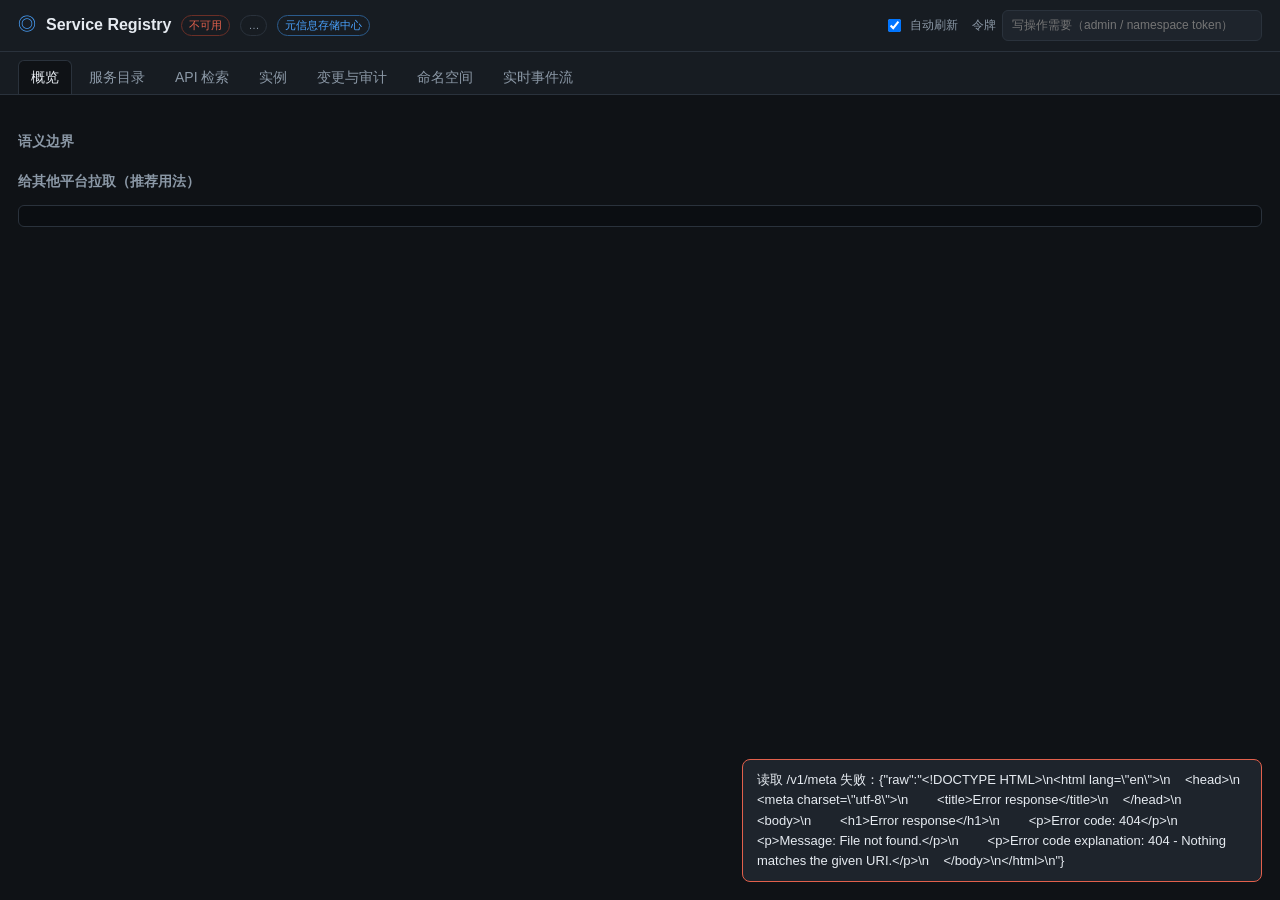
==== web/index.html @ 0675de2f "feat(contract): 服务契约新增 gitRepoUrl（代码仓库地址） 服务契约本来就存 owner / docsUrl / specUrl 这些"人和工具都需要、但注册中心不去访问"的元" ====
<!DOCTYPE html>
<html lang="zh-CN">
<head>
  <meta charset="UTF-8" />
  <meta name="viewport" content="width=device-width, initial-scale=1.0" />
  <title>Service Registry · 控制面板</title>
  <link rel="stylesheet" href="styles.css" />
</head>
<body>
  <header class="topbar">
    <div class="brand">
      <span class="logo">◎</span>
      <h1>Service Registry</h1>
      <span id="health-badge" class="badge badge--muted">…</span>
      <span id="write-auth-badge" class="badge badge--muted">…</span>
      <span class="badge badge--info" title="本中心只存储元信息：不探活、不心跳、不保证实例可达">元信息存储中心</span>
    </div>
    <div class="topbar__meta">
      <span id="meta-version" class="muted"></span>
      <span id="meta-revision" class="muted"></span>
      <span id="meta-uptime" class="muted"></span>
      <label class="autorefresh">
        <input type="checkbox" id="autorefresh" checked /> 自动刷新
      </label>
      <label class="token">
        令牌
        <input type="password" id="token" placeholder="写操作需要（admin / namespace token）" autocomplete="off" />
      </label>
    </div>
  </header>

  <nav class="tabs" id="tabs">
    <button class="tab tab--active" data-tab="overview">概览</button>
    <button class="tab" data-tab="services">服务目录</button>
    <button class="tab" data-tab="apis">API 检索</button>
    <button class="tab" data-tab="instances">实例</button>
    <button class="tab" data-tab="changes">变更与审计</button>
    <button class="tab" data-tab="namespaces">命名空间</button>
    <button class="tab" data-tab="stream">实时事件流</button>
  </nav>

  <main class="content">
    <!-- 概览 -->
    <section id="tab-overview" class="tabpanel tabpanel--active">
      <div class="cards" id="overview-cards"></div>
      <h2>语义边界</h2>
      <p class="note" id="overview-semantics"></p>
      <h2>给其他平台拉取（推荐用法）</h2>
      <pre class="code" id="overview-pull"></pre>
    </section>

    <!-- 服务目录 -->
    <section id="tab-services" class="tabpanel">
      <div class="actions">
        <button class="btn btn--primary" id="svc-new">＋ 登记服务契约</button>
        <input type="search" id="svc-filter" placeholder="过滤：名字 / 描述 / owner / version / 仓库" />
        <select id="svc-tag-filter"><option value="">全部标签</option></select>
        <button class="btn" id="svc-refresh">刷新</button>
      </div>

      <div class="form-card" id="svc-form-card" hidden>
        <h2 id="svc-form-title">登记服务契约</h2>
        <div class="form-row">
          <label>命名空间 <select id="svc-form-ns"></select></label>
          <label>服务名 <input type="text" id="svc-form-name" placeholder="event-center" /></label>
          <label>版本 <input type="text" id="svc-form-version" placeholder="1.4.2" /></label>
          <label>owner <input type="text" id="svc-form-owner" placeholder="kaulie" /></label>
          <label>healthPath <input type="text" id="svc-form-health" placeholder="/health" /></label>
        </div>
        <div class="form-row">
          <label class="grow">描述 <input type="text" id="svc-form-desc" placeholder="一句话说明这个服务是干什么的" /></label>
          <label class="grow">标签（逗号分隔） <input type="text" id="svc-form-tags" placeholder="events,pubsub" /></label>
          <label class="grow">文档链接 <input type="text" id="svc-form-docs" placeholder="https://…" /></label>
          <label class="grow">代码仓库 gitRepoUrl <input type="text" id="svc-form-repo" placeholder="https://github.com/org/repo.git 或 git@host:org/repo.git" /></label>
        </div>
        <div class="form-row">
          <label>API 来源
            <select id="svc-form-mode">
              <option value="spec">粘贴 OpenAPI（推荐，自动解析端点）</option>
              <option value="manual">手工声明端点</option>
            </select>
          </label>
          <label class="grow">外部 spec 链接（可选，只存不抓取） <input type="text" id="svc-form-specurl" placeholder="https://…/openapi.yaml" /></label>
        </div>

        <div id="svc-form-spec-wrap">
          <label class="stack">OpenAPI 3.x / Swagger 2.0 原文（YAML 或 JSON）
            <textarea id="svc-form-spec" rows="10" spellcheck="false"
              placeholder="openapi: 3.0.3&#10;info:&#10;  title: event-center&#10;  version: 0.1.0&#10;paths:&#10;  /health:&#10;    get:&#10;      summary: 健康检查"></textarea>
          </label>
          <div class="actions" style="margin:6px 0">
            <button class="btn btn--small" id="svc-form-spec-template" type="button">预填最小模板</button>
            <span class="note">服务端会解析出端点索引并存 sha256；原文随时可从「下载 OpenAPI」取回。</span>
          </div>
        </div>

        <div id="svc-form-manual-wrap" hidden>
          <table id="svc-form-eps">
            <thead><tr><th style="width:110px">方法</th><th>路径</th><th>说明</th><th style="width:60px"></th></tr></thead>
            <tbody></tbody>
          </table>
          <button class="btn btn--small" id="svc-form-ep-add" type="button">＋ 加一行</button>
        </div>

        <div class="actions" style="margin-top:12px">
          <button class="btn btn--primary" id="svc-form-submit" type="button">提交</button>
          <button class="btn" id="svc-form-cancel" type="button">取消</button>
          <span class="hint" id="svc-form-hint"></span>
        </div>
      </div>

      <div id="svc-list" class="list"></div>
    </section>

    <!-- API 检索 -->
    <section id="tab-apis" class="tabpanel">
      <div class="actions">
        <select id="api-method">
          <option value="">任意方法</option>
          <option>GET</option><option>POST</option><option>PUT</option>
          <option>PATCH</option><option>DELETE</option><option>HEAD</option><option>OPTIONS</option>
        </select>
        <input type="text" id="api-path" placeholder="路径：/v1/streams/abc/events 或 /v1/streams/** 或 /v1/streams/{stream}/events" />
        <select id="api-match">
          <option value="">自动（精确→模板→通配）</option>
          <option value="exact">仅精确</option>
          <option value="template">仅模板</option>
          <option value="glob">仅通配</option>
        </select>
        <button class="btn btn--primary" id="api-search">检索</button>
      </div>
      <div id="api-results" class="list"></div>
    </section>

    <!-- 实例 -->
    <section id="tab-instances" class="tabpanel">
      <div class="actions">
        <select id="inst-service"><option value="">选择一个服务…</option></select>
        <button class="btn btn--primary" id="inst-new">＋ 新增实例</button>
        <button class="btn" id="inst-batch">声明式批量同步</button>
        <button class="btn" id="inst-refresh">刷新</button>
      </div>

      <div class="form-card" id="inst-form-card" hidden>
        <h2 id="inst-form-title">新增实例</h2>
        <div class="form-row">
          <label>scheme
            <select id="inst-form-scheme">
              <option>http</option><option>https</option><option>tcp</option><option>tls</option>
            </select>
          </label>
          <label>host <input type="text" id="inst-form-host" placeholder="10.0.0.7 或 api.example.com" /></label>
          <label>port <input type="number" id="inst-form-port" placeholder="9099" min="1" max="65535" /></label>
          <label class="grow">metadata（k=v，逗号分隔） <input type="text" id="inst-form-meta" placeholder="zone=edge,tier=web" /></label>
        </div>
        <p class="note">只登记元信息：本中心不会去访问这个地址，可达性由调用方自行校验。</p>
        <div class="actions" style="margin-top:8px">
          <button class="btn btn--primary" id="inst-form-submit" type="button">提交</button>
          <button class="btn" id="inst-form-cancel" type="button">取消</button>
          <span class="hint" id="inst-form-hint"></span>
        </div>
      </div>

      <div class="form-card" id="inst-batch-card" hidden>
        <h2>声明式批量同步（整组对齐）</h2>
        <p class="note">贴一个实例数组，服务端做 diff：补齐缺失的、更新变化的、<b>摘除多余的</b>（幂等，适合 CI/部署流水线一次性调用）。</p>
        <label class="stack">实例数组（JSON）
          <textarea id="inst-batch-json" rows="8" spellcheck="false"
            placeholder='[&#10;  {"scheme":"http","host":"10.0.0.7","port":9099,"metadata":{"zone":"edge"}}&#10;]'></textarea>
        </label>
        <div class="actions" style="margin-top:8px">
          <button class="btn btn--primary" id="inst-batch-submit" type="button">同步</button>
          <button class="btn" id="inst-batch-cancel" type="button">取消</button>
          <span class="hint" id="inst-batch-hint"></span>
        </div>
      </div>

      <div id="inst-list" class="list"></div>
    </section>

    <!-- 变更与审计 -->
    <section id="tab-changes" class="tabpanel">
      <div class="actions">
        <input type="search" id="chg-filter" placeholder="过滤：ref / actor / 说明" />
        <input type="number" id="chg-since" placeholder="since revision（可选）" />
        <button class="btn" id="chg-refresh">刷新</button>
      </div>
      <div id="chg-list" class="list"></div>
    </section>

    <!-- 命名空间 -->
    <section id="tab-namespaces" class="tabpanel">
      <div id="ns-list" class="list"></div>
      <div class="form-card">
        <h2>新建命名空间</h2>
        <div class="form-row">
          <label>名称（小写字母/数字/._-）<input type="text" id="ns-name" placeholder="default" /></label>
          <label>描述<input type="text" id="ns-desc" placeholder="可选" /></label>
          <button class="btn btn--primary" id="ns-create">创建</button>
        </div>
        <p class="note">创建后会**一次性**返回注册令牌（只存哈希，之后无法查看；可随时轮换）。</p>
        <pre class="code" id="ns-token-out" hidden></pre>
      </div>
    </section>

    <!-- 实时事件流 -->
    <section id="tab-stream" class="tabpanel">
      <div class="actions">
        <button class="btn" id="stream-toggle">连接 /v1/events</button>
        <span class="muted" id="stream-status">未连接</span>
      </div>
      <pre class="code code--log" id="stream-log"></pre>
    </section>
  </main>

  <div id="toast" class="toast" hidden></div>
  <script src="app.js"></script>
</body>
</html>
---- web/styles.css ----
:root {
  --bg: #0f1216;
  --panel: #171c22;
  --panel-2: #1e242c;
  --line: #2a323c;
  --text: #e6ebf1;
  --muted: #8b98a6;
  --accent: #4aa3ff;
  --ok: #35c07f;
  --warn: #e2b33c;
  --bad: #e2604c;
  --mono: ui-monospace, SFMono-Regular, Menlo, Consolas, monospace;
}

* { box-sizing: border-box; }

body {
  margin: 0;
  background: var(--bg);
  color: var(--text);
  font: 14px/1.55 -apple-system, BlinkMacSystemFont, "Segoe UI", "PingFang SC", "Microsoft YaHei", sans-serif;
}

h1 { font-size: 16px; margin: 0; }
h2 { font-size: 14px; margin: 18px 0 8px; color: var(--muted); font-weight: 600; }

.topbar {
  display: flex; align-items: center; justify-content: space-between; gap: 12px;
  padding: 10px 18px; background: var(--panel); border-bottom: 1px solid var(--line);
  position: sticky; top: 0; z-index: 10;
}
.brand { display: flex; align-items: center; gap: 10px; }
.logo { color: var(--accent); font-size: 18px; }
.topbar__meta { display: flex; align-items: center; gap: 14px; flex-wrap: wrap; }
.muted { color: var(--muted); font-size: 12px; }
.autorefresh, .token { display: flex; align-items: center; gap: 6px; font-size: 12px; color: var(--muted); }
.token input { width: 260px; }

input, select, button, textarea {
  font: inherit; color: var(--text); background: var(--panel-2);
  border: 1px solid var(--line); border-radius: 6px; padding: 5px 9px;
}
input[type=search], input[type=text], input[type=number], input[type=password] { min-width: 160px; }
input:focus, select:focus { outline: 1px solid var(--accent); }

.btn { cursor: pointer; background: var(--panel-2); }
.btn:hover { border-color: var(--accent); }
.btn--primary { background: #1b3a5c; border-color: #2b5b8c; }
.btn--danger { background: #3a1f1c; border-color: #6b2f27; }
.btn--small { padding: 2px 7px; font-size: 12px; }

.tabs { display: flex; gap: 4px; padding: 8px 18px 0; background: var(--panel); border-bottom: 1px solid var(--line); flex-wrap: wrap; }
.tab {
  background: transparent; border: 1px solid transparent; border-bottom: none;
  border-radius: 6px 6px 0 0; padding: 6px 12px; cursor: pointer; color: var(--muted);
}
.tab--active { background: var(--bg); border-color: var(--line); color: var(--text); }

.content { padding: 18px; max-width: 1500px; }
.tabpanel { display: none; }
.tabpanel--active { display: block; }

.actions { display: flex; gap: 8px; align-items: center; flex-wrap: wrap; margin-bottom: 12px; }

.cards { display: grid; grid-template-columns: repeat(auto-fill, minmax(170px, 1fr)); gap: 10px; }
.card { background: var(--panel); border: 1px solid var(--line); border-radius: 8px; padding: 12px; }
.card__label { color: var(--muted); font-size: 12px; }
.card__value { font-size: 22px; font-family: var(--mono); }

.badge { font-size: 11px; padding: 1px 7px; border-radius: 999px; border: 1px solid var(--line); }
.badge--ok { color: var(--ok); border-color: #1d5c41; }
.badge--bad { color: var(--bad); border-color: #6b2f27; }
.badge--muted { color: var(--muted); }
.badge--info { color: var(--accent); border-color: #2b5b8c; }
.badge--warn { color: var(--warn); border-color: #6b5721; }

.list { display: flex; flex-direction: column; gap: 10px; }
.item { background: var(--panel); border: 1px solid var(--line); border-radius: 8px; padding: 12px; }
.item__head { display: flex; align-items: baseline; gap: 10px; flex-wrap: wrap; }
.item__title { font-family: var(--mono); font-size: 14px; }
.item__meta { color: var(--muted); font-size: 12px; }
.item__body { margin-top: 10px; }
.item__desc { margin: 6px 0 0; color: #c3ccd6; }

table { width: 100%; border-collapse: collapse; font-size: 13px; }
th, td { text-align: left; padding: 5px 8px; border-bottom: 1px solid var(--line); vertical-align: top; }
th { color: var(--muted); font-weight: 600; font-size: 12px; }
td.mono, .mono { font-family: var(--mono); }

.code {
  background: #0b0e12; border: 1px solid var(--line); border-radius: 6px;
  padding: 10px; font-family: var(--mono); font-size: 12px; overflow: auto; white-space: pre-wrap;
}
.code--log { max-height: 460px; }

.tag { display: inline-block; font-size: 11px; color: var(--muted); border: 1px solid var(--line); border-radius: 999px; padding: 0 6px; margin-right: 4px; }
a.tag { text-decoration: none; }
a.tag--link { color: var(--accent); border-color: #2b5b8c; }
a.tag--link:hover { text-decoration: underline; }
.method { font-family: var(--mono); font-size: 11px; font-weight: 700; }
.method--GET { color: #4aa3ff; } .method--POST { color: #35c07f; }
.method--PUT { color: #e2b33c; } .method--PATCH { color: #c07ae2; }
.method--DELETE { color: #e2604c; }

.form-card { background: var(--panel); border: 1px solid var(--line); border-radius: 8px; padding: 14px; margin: 0 0 14px; }
.form-card h2 { margin-top: 0; }
.form-row { display: flex; gap: 10px; align-items: flex-end; flex-wrap: wrap; margin-bottom: 8px; }
.form-row label { display: flex; flex-direction: column; gap: 4px; font-size: 12px; color: var(--muted); }
.form-row label.grow { flex: 1 1 220px; }
label.stack { display: block; font-size: 12px; color: var(--muted); }
label.stack input, label.stack textarea { display: block; width: 100%; margin-top: 4px; }
textarea {
  font: inherit; color: var(--text); background: var(--panel-2);
  border: 1px solid var(--line); border-radius: 6px; padding: 8px 9px;
  font-family: var(--mono); font-size: 12px; resize: vertical;
}
textarea:focus { outline: 1px solid var(--accent); }
#svc-form-eps td { padding: 3px 6px; }
#svc-form-eps input, #svc-form-eps select { width: 100%; }
.note { color: var(--muted); font-size: 12px; }
/* 表单校验提示：必须醒目 —— 曾经只有一个小灰字，看起来就是"点了没反应" */
.hint { font-size: 12px; color: var(--muted); }
.hint--error { color: var(--bad); font-weight: 600; }
.hint--ok { color: var(--ok); }
input.field-error, select.field-error, textarea.field-error {
  border-color: var(--bad);
  box-shadow: 0 0 0 1px var(--bad);
}
button[disabled] { opacity: .6; cursor: progress; }

.toast {
  position: fixed; right: 18px; bottom: 18px; max-width: 520px;
  background: var(--panel-2); border: 1px solid var(--accent); border-radius: 8px;
  padding: 10px 14px; font-size: 13px; white-space: pre-wrap; z-index: 50;
}
.toast--bad { border-color: var(--bad); }

details summary { cursor: pointer; color: var(--accent); font-size: 12px; }
.kv { display: grid; grid-template-columns: 150px 1fr; gap: 4px 10px; font-size: 12px; margin-top: 8px; }
.kv dt { color: var(--muted); }
.kv dd { margin: 0; font-family: var(--mono); word-break: break-all; }
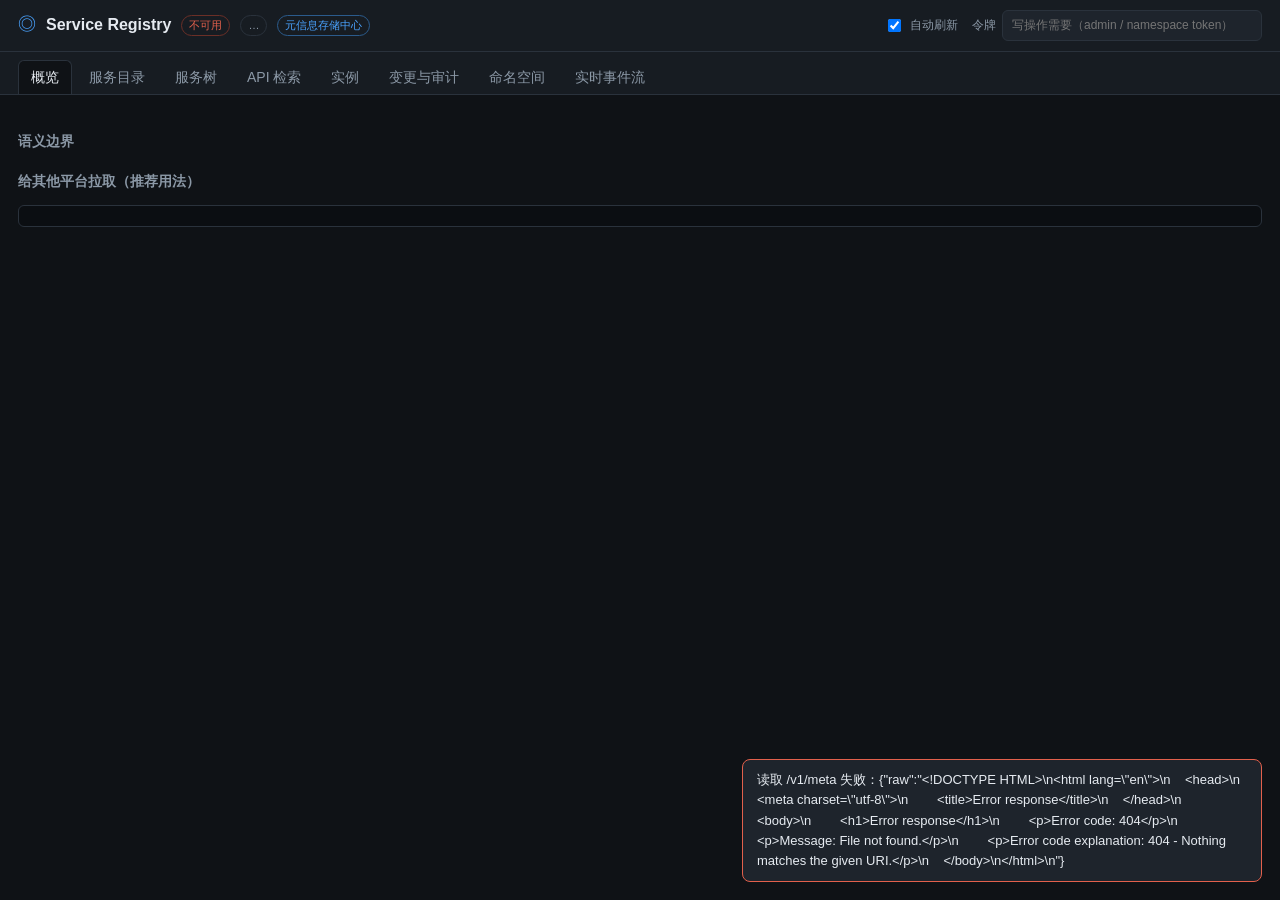
==== commit 5e5bb88e: "feat(panel): 新增「服务树」独立页签（部门→服务的树，默认收起、展开状态不被自动刷新收走） 面板原来只有「服务目录」（按服务平铺）与「API 检索」：回答不了"这个组织里 有哪些部门、每个" ====
--- a/web/index.html
+++ b/web/index.html
@@ -32,6 +32,7 @@
   <nav class="tabs" id="tabs">
     <button class="tab tab--active" data-tab="overview">概览</button>
     <button class="tab" data-tab="services">服务目录</button>
+    <button class="tab" data-tab="tree">服务树</button>
     <button class="tab" data-tab="apis">API 检索</button>
     <button class="tab" data-tab="instances">实例</button>
     <button class="tab" data-tab="changes">变更与审计</button>
@@ -53,8 +54,9 @@
     <section id="tab-services" class="tabpanel">
       <div class="actions">
         <button class="btn btn--primary" id="svc-new">＋ 登记服务契约</button>
-        <input type="search" id="svc-filter" placeholder="过滤：名字 / 描述 / owner / version / 仓库" />
+        <input type="search" id="svc-filter" placeholder="过滤：名字 / 描述 / owner / version / 仓库 / 部门" />
         <select id="svc-tag-filter"><option value="">全部标签</option></select>
+        <select id="svc-dept-filter" title="按归属部门过滤（部门数据来自组织接口）"><option value="">全部部门</option></select>
         <button class="btn" id="svc-refresh">刷新</button>
       </div>
 
@@ -72,6 +74,13 @@
           <label class="grow">标签（逗号分隔） <input type="text" id="svc-form-tags" placeholder="events,pubsub" /></label>
           <label class="grow">文档链接 <input type="text" id="svc-form-docs" placeholder="https://…" /></label>
           <label class="grow">代码仓库 gitRepoUrl <input type="text" id="svc-form-repo" placeholder="https://github.com/org/repo.git 或 git@host:org/repo.git" /></label>
+        </div>
+        <div class="form-row">
+          <label>归属部门
+            <select id="svc-form-dept" title="候选来自组织架构服务；组织接口不可达时按声明值保存"></select>
+          </label>
+          <button class="btn btn--small" id="svc-form-dept-refresh" type="button">重新同步部门</button>
+          <span class="note grow" id="svc-form-dept-note"></span>
         </div>
         <div class="form-row">
           <label>API 来源
@@ -110,6 +119,24 @@
       </div>
 
       <div id="svc-list" class="list"></div>
+    </section>
+
+    <!-- 服务树 -->
+    <section id="tab-tree" class="tabpanel">
+      <div class="actions">
+        <input type="search" id="tree-filter" placeholder="过滤：部门 / 服务名 / namespace / owner / 标签" />
+        <button class="btn btn--small" id="tree-expand-all" type="button">全部展开</button>
+        <button class="btn btn--small" id="tree-collapse-all" type="button">全部收起</button>
+        <button class="btn" id="tree-refresh">刷新</button>
+        <span class="note grow" id="tree-note"></span>
+      </div>
+      <p class="note">
+        <b>默认收起</b>：点部门/服务前面的 <span class="tree__caret">▸</span> 展开该节点，再点一次收起；
+        部门多的时候先看骨架。展开状态<b>在自动刷新后保留</b>（当数据没变时面板连 DOM 都不重建），
+        多棵分支可以同时展开。「全部展开 / 全部收起」一次调整整棵树；过滤时命中的节点自动展开。
+        服务节点展开就是它的<b>对外 API 端点表</b>（带上代码仓库/spec 链接）。
+      </p>
+      <div id="tree-root" class="tree"></div>
     </section>
 
     <!-- API 检索 -->
@@ -127,6 +154,7 @@
           <option value="template">仅模板</option>
           <option value="glob">仅通配</option>
         </select>
+        <select id="api-dept" title="只看某个部门提供的接口（部门数据来自组织接口）"><option value="">全部部门</option></select>
         <button class="btn btn--primary" id="api-search">检索</button>
       </div>
       <div id="api-results" class="list"></div>
--- a/web/styles.css
+++ b/web/styles.css
@@ -118,6 +118,7 @@
 #svc-form-eps td { padding: 3px 6px; }
 #svc-form-eps input, #svc-form-eps select { width: 100%; }
 .note { color: var(--muted); font-size: 12px; }
+.note--warn { color: var(--warn, #d6a01e); }
 /* 表单校验提示：必须醒目 —— 曾经只有一个小灰字，看起来就是"点了没反应" */
 .hint { font-size: 12px; color: var(--muted); }
 .hint--error { color: var(--bad); font-weight: 600; }
@@ -136,6 +137,26 @@
 .toast--bad { border-color: var(--bad); }
 
 details summary { cursor: pointer; color: var(--accent); font-size: 12px; }
+
+/* ---- 服务树（独立页签） ----
+   默认收起：靠每一行的 ▸/▾ 展开。节点的开合状态由 app.js 的 treeExpanded 记着，
+   自动刷新重建 DOM 后会照样恢复（与「服务目录」卡片的展开是同一套做法）。 */
+.tree { background: var(--panel); border: 1px solid var(--line); border-radius: 8px; padding: 10px 12px; }
+.tree__node { margin-left: 12px; padding-left: 8px; border-left: 1px dashed var(--line); }
+.tree > .tree__node { margin-left: 0; padding-left: 0; border-left: none; }
+.tree__row {
+  display: flex; align-items: baseline; gap: 8px; flex-wrap: wrap;
+  padding: 3px 6px; border-radius: 6px; cursor: pointer;
+}
+.tree__row:hover { background: var(--panel-2); }
+.tree__row:focus-visible { outline: 1px solid var(--accent); }
+.tree__caret { color: var(--accent); font-size: 11px; width: 10px; display: inline-block; }
+.tree__label { font-family: var(--mono); }
+.tree__extra { display: inline-flex; align-items: center; gap: 6px; flex-wrap: wrap; }
+.tree__node--dept > .tree__row > .tree__label { font-weight: 600; }
+.tree__children[hidden] { display: none; }
+.tree__empty { color: var(--muted); font-size: 12px; padding: 2px 6px; }
+.actions .grow { flex: 1 1 260px; }
 .kv { display: grid; grid-template-columns: 150px 1fr; gap: 4px 10px; font-size: 12px; margin-top: 8px; }
 .kv dt { color: var(--muted); }
 .kv dd { margin: 0; font-family: var(--mono); word-break: break-all; }
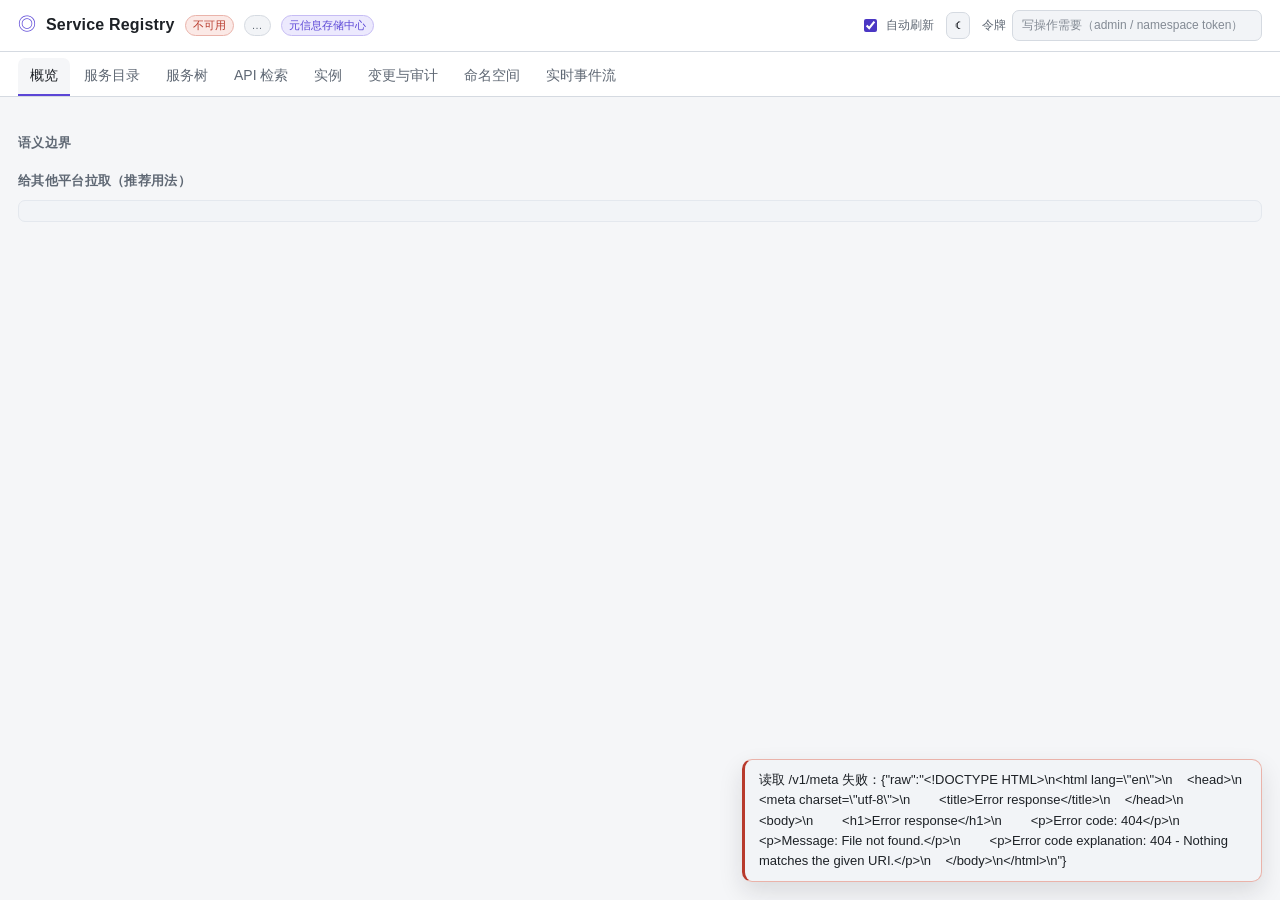
==== commit 5394a0b9: "feat(panel): 契约编辑独立成页 + 配色改为一套中性灰阶 + 单一强调色 两件事，都是面板体验问题：  1) 「编辑契约」在**独立页面**打开（不再是服务列表上方的内联表单）    - " ====
--- a/web/index.html
+++ b/web/index.html
@@ -22,6 +22,7 @@
       <label class="autorefresh">
         <input type="checkbox" id="autorefresh" checked /> 自动刷新
       </label>
+      <button class="btn btn--small" id="theme-toggle" type="button" title="切换主题">☀</button>
       <label class="token">
         令牌
         <input type="password" id="token" placeholder="写操作需要（admin / namespace token）" autocomplete="off" />
@@ -53,69 +54,14 @@
     <!-- 服务目录 -->
     <section id="tab-services" class="tabpanel">
       <div class="actions">
-        <button class="btn btn--primary" id="svc-new">＋ 登记服务契约</button>
+        <!-- 登记/编辑契约在**独立页面**（contract.html）打开：OpenAPI 原文要一大片地方，
+             内联在列表上方时列表一长就"点了不知道弹出在哪"。新页签打开，面板的滚动位置不受影响。 -->
+        <a class="btn btn--primary" id="svc-new" href="contract.html" target="_blank" rel="noopener"
+           title="在新页签打开契约编辑页（登记新服务）">＋ 登记服务契约 ↗</a>
         <input type="search" id="svc-filter" placeholder="过滤：名字 / 描述 / owner / version / 仓库 / 部门" />
         <select id="svc-tag-filter"><option value="">全部标签</option></select>
         <select id="svc-dept-filter" title="按归属部门过滤（部门数据来自组织接口）"><option value="">全部部门</option></select>
         <button class="btn" id="svc-refresh">刷新</button>
-      </div>
-
-      <div class="form-card" id="svc-form-card" hidden>
-        <h2 id="svc-form-title">登记服务契约</h2>
-        <div class="form-row">
-          <label>命名空间 <select id="svc-form-ns"></select></label>
-          <label>服务名 <input type="text" id="svc-form-name" placeholder="event-center" /></label>
-          <label>版本 <input type="text" id="svc-form-version" placeholder="1.4.2" /></label>
-          <label>owner <input type="text" id="svc-form-owner" placeholder="kaulie" /></label>
-          <label>healthPath <input type="text" id="svc-form-health" placeholder="/health" /></label>
-        </div>
-        <div class="form-row">
-          <label class="grow">描述 <input type="text" id="svc-form-desc" placeholder="一句话说明这个服务是干什么的" /></label>
-          <label class="grow">标签（逗号分隔） <input type="text" id="svc-form-tags" placeholder="events,pubsub" /></label>
-          <label class="grow">文档链接 <input type="text" id="svc-form-docs" placeholder="https://…" /></label>
-          <label class="grow">代码仓库 gitRepoUrl <input type="text" id="svc-form-repo" placeholder="https://github.com/org/repo.git 或 git@host:org/repo.git" /></label>
-        </div>
-        <div class="form-row">
-          <label>归属部门
-            <select id="svc-form-dept" title="候选来自组织架构服务；组织接口不可达时按声明值保存"></select>
-          </label>
-          <button class="btn btn--small" id="svc-form-dept-refresh" type="button">重新同步部门</button>
-          <span class="note grow" id="svc-form-dept-note"></span>
-        </div>
-        <div class="form-row">
-          <label>API 来源
-            <select id="svc-form-mode">
-              <option value="spec">粘贴 OpenAPI（推荐，自动解析端点）</option>
-              <option value="manual">手工声明端点</option>
-            </select>
-          </label>
-          <label class="grow">外部 spec 链接（可选，只存不抓取） <input type="text" id="svc-form-specurl" placeholder="https://…/openapi.yaml" /></label>
-        </div>
-
-        <div id="svc-form-spec-wrap">
-          <label class="stack">OpenAPI 3.x / Swagger 2.0 原文（YAML 或 JSON）
-            <textarea id="svc-form-spec" rows="10" spellcheck="false"
-              placeholder="openapi: 3.0.3&#10;info:&#10;  title: event-center&#10;  version: 0.1.0&#10;paths:&#10;  /health:&#10;    get:&#10;      summary: 健康检查"></textarea>
-          </label>
-          <div class="actions" style="margin:6px 0">
-            <button class="btn btn--small" id="svc-form-spec-template" type="button">预填最小模板</button>
-            <span class="note">服务端会解析出端点索引并存 sha256；原文随时可从「下载 OpenAPI」取回。</span>
-          </div>
-        </div>
-
-        <div id="svc-form-manual-wrap" hidden>
-          <table id="svc-form-eps">
-            <thead><tr><th style="width:110px">方法</th><th>路径</th><th>说明</th><th style="width:60px"></th></tr></thead>
-            <tbody></tbody>
-          </table>
-          <button class="btn btn--small" id="svc-form-ep-add" type="button">＋ 加一行</button>
-        </div>
-
-        <div class="actions" style="margin-top:12px">
-          <button class="btn btn--primary" id="svc-form-submit" type="button">提交</button>
-          <button class="btn" id="svc-form-cancel" type="button">取消</button>
-          <span class="hint" id="svc-form-hint"></span>
-        </div>
       </div>
 
       <div id="svc-list" class="list"></div>
@@ -242,6 +188,7 @@
   </main>
 
   <div id="toast" class="toast" hidden></div>
+  <script src="shared.js"></script>
   <script src="app.js"></script>
 </body>
 </html>
--- a/web/styles.css
+++ b/web/styles.css
@@ -1,15 +1,90 @@
+/* Service Registry 控制面板 + 契约编辑页
+   ---------------------------------------------------------------------------
+   配色规则（改颜色只需要动这一段）：
+     · 灰阶是**中性**的，不带蓝调 —— 页面/卡片/输入框全用同一族灰，靠明度分层；
+     · 只有**一个强调色**（--accent，紫罗兰），所有"可点/可交互"的地方都用它，
+       深浅由 --accent-soft（底）/ --accent-line（描边）/ --accent（文字）三档决定，
+       不再出现"蓝色 + 浅蓝 + 深蓝"混杂的局面；
+     · 状态色只管状态：--ok / --warn / --bad（成功/警示/危险），不拿来做装饰；
+     · 深色是默认，<html data-theme="light"> 换一整套取值（右上角有开关）。
+*/
+
 :root {
-  --bg: #0f1216;
-  --panel: #171c22;
-  --panel-2: #1e242c;
-  --line: #2a323c;
-  --text: #e6ebf1;
-  --muted: #8b98a6;
-  --accent: #4aa3ff;
-  --ok: #35c07f;
-  --warn: #e2b33c;
-  --bad: #e2604c;
+  color-scheme: dark;
+
+  /* 中性灰阶 */
+  --bg: #17181b;
+  --surface: #1e2024;
+  --surface-2: #26282d;
+  --surface-3: #2f3238;
+  --line: #3a3e45;
+  --line-soft: #2e3137;
+  --text: #e9eaec;
+  --text-dim: #a2a7b0;
+
+  /* 唯一的强调色（紫罗兰）：底 / 描边 / 文字 三档 */
+  --accent: #aba0f7;
+  --accent-strong: #8f80f2;
+  --accent-soft: #2a2740;
+  --accent-line: #4e4779;
+  --accent-ring: rgba(143, 128, 242, .28);
+
+  /* 状态色（只表达状态） */
+  --ok: #5cc79a;
+  --ok-soft: #1d3529;
+  --ok-line: #2f5c46;
+  --warn: #e0b055;
+  --warn-soft: #332b18;
+  --warn-line: #6a5628;
+  --bad: #ef8271;
+  --bad-soft: #3a2320;
+  --bad-line: #6d3a34;
+
+  /* HTTP 方法（一色一位，GET/DELETE 复用状态色） */
+  --m-get: var(--ok);
+  --m-post: var(--accent);
+  --m-put: var(--warn);
+  --m-patch: #6fd0c0;
+  --m-delete: var(--bad);
+  --m-other: var(--text-dim);
+
+  --shadow: 0 10px 28px rgba(0, 0, 0, .38);
+  --radius: 10px;
+  --radius-sm: 7px;
   --mono: ui-monospace, SFMono-Regular, Menlo, Consolas, monospace;
+}
+
+html[data-theme="light"] {
+  color-scheme: light;
+
+  --bg: #f5f6f8;
+  --surface: #ffffff;
+  --surface-2: #f2f4f7;
+  --surface-3: #e8ebf0;
+  --line: #d5dae1;
+  --line-soft: #e4e8ee;
+  --text: #1d2126;
+  --text-dim: #5f6874;
+
+  --accent: #5b46d6;
+  --accent-strong: #4b37c4;
+  --accent-soft: #ece9fd;
+  --accent-line: #c6bcf4;
+  --accent-ring: rgba(91, 70, 214, .18);
+
+  --ok: #16875c;
+  --ok-soft: #e3f5ec;
+  --ok-line: #a9d9c4;
+  --warn: #8f6608;
+  --warn-soft: #fbf1da;
+  --warn-line: #e2c893;
+  --bad: #b83a2c;
+  --bad-soft: #fbe9e6;
+  --bad-line: #eab3aa;
+
+  --m-patch: #1c8272;
+
+  --shadow: 0 10px 24px rgba(22, 26, 33, .12);
 }
 
 * { box-sizing: border-box; }
@@ -19,144 +94,217 @@
   background: var(--bg);
   color: var(--text);
   font: 14px/1.55 -apple-system, BlinkMacSystemFont, "Segoe UI", "PingFang SC", "Microsoft YaHei", sans-serif;
-}
-
-h1 { font-size: 16px; margin: 0; }
-h2 { font-size: 14px; margin: 18px 0 8px; color: var(--muted); font-weight: 600; }
-
+  -webkit-font-smoothing: antialiased;
+}
+
+h1 { font-size: 16px; margin: 0; letter-spacing: .2px; }
+h2 { font-size: 13px; margin: 18px 0 8px; color: var(--text-dim); font-weight: 600; letter-spacing: .3px; }
+
+a { color: var(--accent); }
+a:hover { color: var(--accent-strong); }
+
+/* 键盘可达性：所有可聚焦元素的焦点环都用同一个强调色 */
+:focus-visible { outline: 2px solid var(--accent); outline-offset: 1px; }
+
+/* ---- 顶栏 / 页签 ---- */
 .topbar {
   display: flex; align-items: center; justify-content: space-between; gap: 12px;
-  padding: 10px 18px; background: var(--panel); border-bottom: 1px solid var(--line);
+  padding: 10px 18px; background: var(--surface); border-bottom: 1px solid var(--line);
   position: sticky; top: 0; z-index: 10;
 }
-.brand { display: flex; align-items: center; gap: 10px; }
+.brand { display: flex; align-items: center; gap: 10px; flex-wrap: wrap; }
 .logo { color: var(--accent); font-size: 18px; }
-.topbar__meta { display: flex; align-items: center; gap: 14px; flex-wrap: wrap; }
-.muted { color: var(--muted); font-size: 12px; }
-.autorefresh, .token { display: flex; align-items: center; gap: 6px; font-size: 12px; color: var(--muted); }
-.token input { width: 260px; }
-
+.topbar__meta { display: flex; align-items: center; gap: 12px; flex-wrap: wrap; }
+.muted { color: var(--text-dim); font-size: 12px; }
+.autorefresh, .token { display: flex; align-items: center; gap: 6px; font-size: 12px; color: var(--text-dim); }
+.token input { width: 250px; }
+
+.tabs {
+  display: flex; gap: 2px; padding: 6px 18px 0; background: var(--surface);
+  border-bottom: 1px solid var(--line); flex-wrap: wrap;
+}
+.tab {
+  background: transparent; border: none; border-radius: var(--radius-sm) var(--radius-sm) 0 0;
+  padding: 7px 12px 8px; cursor: pointer; color: var(--text-dim);
+  border-bottom: 2px solid transparent;
+}
+.tab:hover { color: var(--text); background: var(--surface-2); }
+.tab--active { background: var(--bg); color: var(--text); border-bottom-color: var(--accent); }
+
+/* ---- 表单控件 ---- */
 input, select, button, textarea {
-  font: inherit; color: var(--text); background: var(--panel-2);
-  border: 1px solid var(--line); border-radius: 6px; padding: 5px 9px;
-}
-input[type=search], input[type=text], input[type=number], input[type=password] { min-width: 160px; }
-input:focus, select:focus { outline: 1px solid var(--accent); }
-
-.btn { cursor: pointer; background: var(--panel-2); }
-.btn:hover { border-color: var(--accent); }
-.btn--primary { background: #1b3a5c; border-color: #2b5b8c; }
-.btn--danger { background: #3a1f1c; border-color: #6b2f27; }
-.btn--small { padding: 2px 7px; font-size: 12px; }
-
-.tabs { display: flex; gap: 4px; padding: 8px 18px 0; background: var(--panel); border-bottom: 1px solid var(--line); flex-wrap: wrap; }
-.tab {
-  background: transparent; border: 1px solid transparent; border-bottom: none;
-  border-radius: 6px 6px 0 0; padding: 6px 12px; cursor: pointer; color: var(--muted);
-}
-.tab--active { background: var(--bg); border-color: var(--line); color: var(--text); }
-
+  font: inherit; color: var(--text); background: var(--surface-2);
+  border: 1px solid var(--line); border-radius: var(--radius-sm); padding: 5px 9px;
+}
+input[type=search], input[type=text], input[type=number], input[type=password] { min-width: 150px; }
+select { cursor: pointer; }
+input::placeholder, textarea::placeholder { color: var(--text-dim); opacity: .75; }
+input:focus, select:focus, textarea:focus { outline: none; border-color: var(--accent); box-shadow: 0 0 0 3px var(--accent-ring); }
+input[type=checkbox] { accent-color: var(--accent-strong); }
+
+/* 按钮：默认中性（描边式），主操作 = 强调色实心，危险 = 红 */
+.btn {
+  cursor: pointer; background: var(--surface-2); border: 1px solid var(--line);
+  border-radius: var(--radius-sm); padding: 5px 10px; color: var(--text);
+  text-decoration: none; display: inline-flex; align-items: center; gap: 4px;
+  transition: background .12s ease, border-color .12s ease, color .12s ease;
+}
+.btn:hover { background: var(--surface-3); border-color: var(--accent); color: var(--text); }
+.btn--primary {
+  background: var(--accent-strong); border-color: var(--accent-strong);
+  color: #ffffff; font-weight: 600;
+}
+html[data-theme="dark"] .btn--primary { color: #171326; }
+.btn--primary:hover { background: var(--accent); border-color: var(--accent); color: #171326; }
+html[data-theme="light"] .btn--primary:hover { color: #ffffff; }
+.btn--danger { background: var(--bad-soft); border-color: var(--bad-line); color: var(--bad); }
+.btn--danger:hover { background: var(--bad-soft); border-color: var(--bad); color: var(--bad); }
+.btn--small { padding: 3px 8px; font-size: 12px; }
+.btn:active { transform: translateY(1px); }
+button[disabled] { opacity: .6; cursor: progress; }
+
+/* ---- 布局 ---- */
 .content { padding: 18px; max-width: 1500px; }
+.content--form { max-width: 1180px; }
 .tabpanel { display: none; }
 .tabpanel--active { display: block; }
 
 .actions { display: flex; gap: 8px; align-items: center; flex-wrap: wrap; margin-bottom: 12px; }
+.actions .grow { flex: 1 1 260px; }
 
 .cards { display: grid; grid-template-columns: repeat(auto-fill, minmax(170px, 1fr)); gap: 10px; }
-.card { background: var(--panel); border: 1px solid var(--line); border-radius: 8px; padding: 12px; }
-.card__label { color: var(--muted); font-size: 12px; }
-.card__value { font-size: 22px; font-family: var(--mono); }
-
-.badge { font-size: 11px; padding: 1px 7px; border-radius: 999px; border: 1px solid var(--line); }
-.badge--ok { color: var(--ok); border-color: #1d5c41; }
-.badge--bad { color: var(--bad); border-color: #6b2f27; }
-.badge--muted { color: var(--muted); }
-.badge--info { color: var(--accent); border-color: #2b5b8c; }
-.badge--warn { color: var(--warn); border-color: #6b5721; }
-
+.card {
+  background: var(--surface); border: 1px solid var(--line-soft);
+  border-radius: var(--radius); padding: 12px;
+}
+.card__label { color: var(--text-dim); font-size: 12px; }
+.card__value { font-size: 22px; font-family: var(--mono); margin-top: 2px; }
+
+
+/* ---- 徽章 / 标签 / 方法 ---- */
+.badge {
+  font-size: 11px; padding: 1px 7px; border-radius: 999px;
+  border: 1px solid var(--line); background: var(--surface-2); color: var(--text-dim);
+  white-space: nowrap;
+}
+.badge--ok { color: var(--ok); border-color: var(--ok-line); background: var(--ok-soft); }
+.badge--bad { color: var(--bad); border-color: var(--bad-line); background: var(--bad-soft); }
+.badge--muted { color: var(--text-dim); }
+.badge--info { color: var(--accent); border-color: var(--accent-line); background: var(--accent-soft); }
+.badge--warn { color: var(--warn); border-color: var(--warn-line); background: var(--warn-soft); }
+
+.tag {
+  display: inline-block; font-size: 11px; color: var(--text-dim);
+  border: 1px solid var(--line-soft); border-radius: 999px; padding: 0 7px; margin-right: 4px;
+  background: var(--surface-2);
+}
+a.tag { text-decoration: none; }
+a.tag--link { color: var(--accent); border-color: var(--accent-line); background: var(--accent-soft); }
+a.tag--link:hover { text-decoration: underline; }
+
+.method { font-family: var(--mono); font-size: 11px; font-weight: 700; color: var(--m-other); }
+.method--GET { color: var(--m-get); }
+.method--POST { color: var(--m-post); }
+.method--PUT { color: var(--m-put); }
+.method--PATCH { color: var(--m-patch); }
+.method--DELETE { color: var(--m-delete); }
+.mono { font-family: var(--mono); }
+
+/* ---- 列表 / 卡片 / 表格 ---- */
 .list { display: flex; flex-direction: column; gap: 10px; }
-.item { background: var(--panel); border: 1px solid var(--line); border-radius: 8px; padding: 12px; }
+.item {
+  background: var(--surface); border: 1px solid var(--line-soft);
+  border-radius: var(--radius); padding: 12px 14px;
+}
+.item:hover { border-color: var(--line); }
 .item__head { display: flex; align-items: baseline; gap: 10px; flex-wrap: wrap; }
-.item__title { font-family: var(--mono); font-size: 14px; }
-.item__meta { color: var(--muted); font-size: 12px; }
-.item__body { margin-top: 10px; }
-.item__desc { margin: 6px 0 0; color: #c3ccd6; }
-
-table { width: 100%; border-collapse: collapse; font-size: 13px; }
-th, td { text-align: left; padding: 5px 8px; border-bottom: 1px solid var(--line); vertical-align: top; }
-th { color: var(--muted); font-weight: 600; font-size: 12px; }
-td.mono, .mono { font-family: var(--mono); }
-
-.code {
-  background: #0b0e12; border: 1px solid var(--line); border-radius: 6px;
-  padding: 10px; font-family: var(--mono); font-size: 12px; overflow: auto; white-space: pre-wrap;
-}
-.code--log { max-height: 460px; }
-
-.tag { display: inline-block; font-size: 11px; color: var(--muted); border: 1px solid var(--line); border-radius: 999px; padding: 0 6px; margin-right: 4px; }
-a.tag { text-decoration: none; }
-a.tag--link { color: var(--accent); border-color: #2b5b8c; }
-a.tag--link:hover { text-decoration: underline; }
-.method { font-family: var(--mono); font-size: 11px; font-weight: 700; }
-.method--GET { color: #4aa3ff; } .method--POST { color: #35c07f; }
-.method--PUT { color: #e2b33c; } .method--PATCH { color: #c07ae2; }
-.method--DELETE { color: #e2604c; }
-
-.form-card { background: var(--panel); border: 1px solid var(--line); border-radius: 8px; padding: 14px; margin: 0 0 14px; }
+.item__title { font-family: var(--mono); font-size: 14px; font-weight: 600; }
+.item__meta { color: var(--text-dim); font-size: 12px; }
+.item__desc { margin: 6px 0 0; color: var(--text); }
+.item__body { margin-top: 10px; border-top: 1px solid var(--line-soft); padding-top: 8px; }
+.item__body h2:first-child { margin-top: 0; }
+
+table { border-collapse: collapse; width: 100%; font-size: 12px; }
+th, td { text-align: left; padding: 5px 8px; border-bottom: 1px solid var(--line-soft); vertical-align: top; }
+th { color: var(--text-dim); font-weight: 600; white-space: nowrap; }
+tbody tr:hover { background: var(--surface-2); }
+tbody tr:last-child td { border-bottom: none; }
+
+pre.code, .code {
+  background: var(--surface-2); border: 1px solid var(--line-soft); border-radius: var(--radius-sm);
+  padding: 10px 12px; font-family: var(--mono); font-size: 12px;
+  overflow: auto; margin: 0 0 12px; line-height: 1.5;
+}
+.code--log { max-height: 420px; white-space: pre-wrap; }
+
+
+/* ---- 表单卡片（契约编辑页） ---- */
+.form-card {
+  background: var(--surface); border: 1px solid var(--line-soft);
+  border-radius: var(--radius); padding: 16px 18px; margin: 0 0 14px;
+}
 .form-card h2 { margin-top: 0; }
-.form-row { display: flex; gap: 10px; align-items: flex-end; flex-wrap: wrap; margin-bottom: 8px; }
-.form-row label { display: flex; flex-direction: column; gap: 4px; font-size: 12px; color: var(--muted); }
+.form-card--done { border-color: var(--ok-line); background: var(--ok-soft); }
+.form-card--done h2 { color: var(--ok); }
+.form-row { display: flex; gap: 10px; align-items: flex-end; flex-wrap: wrap; margin-bottom: 10px; }
+.form-row label { display: flex; flex-direction: column; gap: 4px; font-size: 12px; color: var(--text-dim); }
 .form-row label.grow { flex: 1 1 220px; }
-label.stack { display: block; font-size: 12px; color: var(--muted); }
+label.stack { display: block; font-size: 12px; color: var(--text-dim); }
 label.stack input, label.stack textarea { display: block; width: 100%; margin-top: 4px; }
 textarea {
-  font: inherit; color: var(--text); background: var(--panel-2);
-  border: 1px solid var(--line); border-radius: 6px; padding: 8px 9px;
+  font: inherit; color: var(--text); background: var(--surface-2);
+  border: 1px solid var(--line); border-radius: var(--radius-sm); padding: 8px 9px;
   font-family: var(--mono); font-size: 12px; resize: vertical;
 }
-textarea:focus { outline: 1px solid var(--accent); }
+textarea:focus { outline: none; border-color: var(--accent); box-shadow: 0 0 0 3px var(--accent-ring); }
 #svc-form-eps td { padding: 3px 6px; }
 #svc-form-eps input, #svc-form-eps select { width: 100%; }
-.note { color: var(--muted); font-size: 12px; }
-.note--warn { color: var(--warn, #d6a01e); }
+
+.note { color: var(--text-dim); font-size: 12px; }
+.note--warn { color: var(--warn); }
 /* 表单校验提示：必须醒目 —— 曾经只有一个小灰字，看起来就是"点了没反应" */
-.hint { font-size: 12px; color: var(--muted); }
+.hint { font-size: 12px; color: var(--text-dim); }
 .hint--error { color: var(--bad); font-weight: 600; }
-.hint--ok { color: var(--ok); }
+.hint--ok { color: var(--ok); font-weight: 600; }
 input.field-error, select.field-error, textarea.field-error {
   border-color: var(--bad);
-  box-shadow: 0 0 0 1px var(--bad);
-}
-button[disabled] { opacity: .6; cursor: progress; }
-
-.toast {
-  position: fixed; right: 18px; bottom: 18px; max-width: 520px;
-  background: var(--panel-2); border: 1px solid var(--accent); border-radius: 8px;
-  padding: 10px 14px; font-size: 13px; white-space: pre-wrap; z-index: 50;
-}
-.toast--bad { border-color: var(--bad); }
-
-details summary { cursor: pointer; color: var(--accent); font-size: 12px; }
-
-/* ---- 服务树（独立页签） ----
-   默认收起：靠每一行的 ▸/▾ 展开。节点的开合状态由 app.js 的 treeExpanded 记着，
-   自动刷新重建 DOM 后会照样恢复（与「服务目录」卡片的展开是同一套做法）。 */
-.tree { background: var(--panel); border: 1px solid var(--line); border-radius: 8px; padding: 10px 12px; }
+  box-shadow: 0 0 0 3px var(--bad-soft);
+}
+
+/* ---- 服务树 ---- */
+.tree {
+  background: var(--surface); border: 1px solid var(--line-soft);
+  border-radius: var(--radius); padding: 10px 12px;
+}
 .tree__node { margin-left: 12px; padding-left: 8px; border-left: 1px dashed var(--line); }
 .tree > .tree__node { margin-left: 0; padding-left: 0; border-left: none; }
 .tree__row {
   display: flex; align-items: baseline; gap: 8px; flex-wrap: wrap;
-  padding: 3px 6px; border-radius: 6px; cursor: pointer;
-}
-.tree__row:hover { background: var(--panel-2); }
-.tree__row:focus-visible { outline: 1px solid var(--accent); }
+  padding: 3px 6px; border-radius: var(--radius-sm); cursor: pointer;
+}
+.tree__row:hover { background: var(--surface-2); }
+.tree__row:focus-visible { outline: 2px solid var(--accent); }
 .tree__caret { color: var(--accent); font-size: 11px; width: 10px; display: inline-block; }
 .tree__label { font-family: var(--mono); }
 .tree__extra { display: inline-flex; align-items: center; gap: 6px; flex-wrap: wrap; }
 .tree__node--dept > .tree__row > .tree__label { font-weight: 600; }
 .tree__children[hidden] { display: none; }
-.tree__empty { color: var(--muted); font-size: 12px; padding: 2px 6px; }
-.actions .grow { flex: 1 1 260px; }
+.tree__empty { color: var(--text-dim); font-size: 12px; padding: 2px 6px; }
+
+/* ---- 其它 ---- */
+details summary { cursor: pointer; color: var(--accent); font-size: 12px; }
+details summary:hover { color: var(--accent-strong); }
+
 .kv { display: grid; grid-template-columns: 150px 1fr; gap: 4px 10px; font-size: 12px; margin-top: 8px; }
-.kv dt { color: var(--muted); }
+.kv dt { color: var(--text-dim); }
 .kv dd { margin: 0; font-family: var(--mono); word-break: break-all; }
+
+.toast {
+  position: fixed; right: 18px; bottom: 18px; max-width: 520px;
+  background: var(--surface-2); border: 1px solid var(--accent-line);
+  border-left: 3px solid var(--accent);
+  border-radius: var(--radius); padding: 10px 14px; font-size: 13px;
+  white-space: pre-wrap; z-index: 50; box-shadow: var(--shadow);
+}
+.toast--bad { border-color: var(--bad-line); border-left-color: var(--bad); }
+
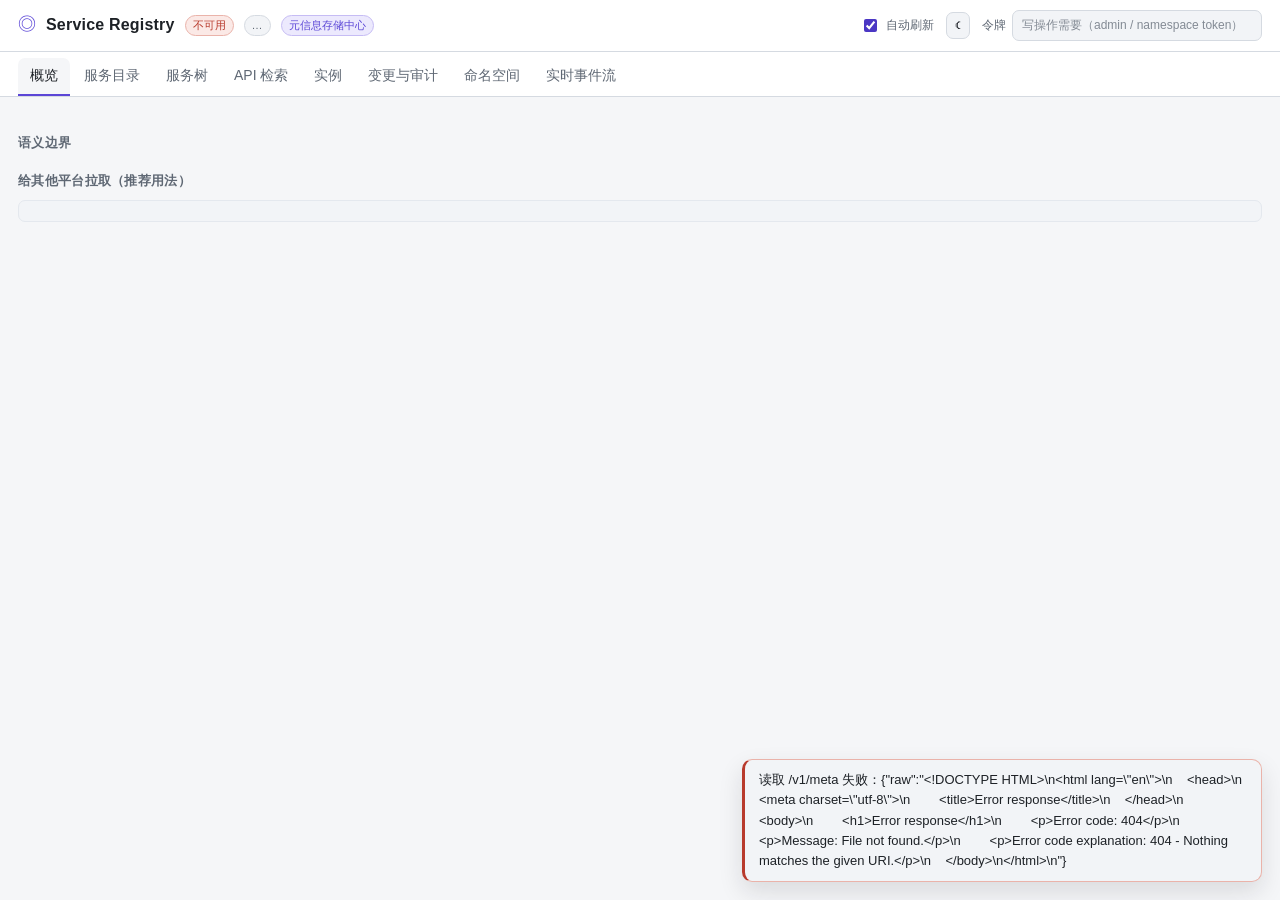
==== commit e4334434: "feat: edit a single instance from the panel Changing os, arch, or address no longer requires deletin" ====
--- a/web/index.html
+++ b/web/index.html
@@ -58,7 +58,7 @@
              内联在列表上方时列表一长就"点了不知道弹出在哪"。新页签打开，面板的滚动位置不受影响。 -->
         <a class="btn btn--primary" id="svc-new" href="contract.html" target="_blank" rel="noopener"
            title="在新页签打开契约编辑页（登记新服务）">＋ 登记服务契约 ↗</a>
-        <input type="search" id="svc-filter" placeholder="过滤：名字 / 描述 / owner / version / 仓库 / 部门" />
+        <input type="search" id="svc-filter" placeholder="过滤：名字 / 描述 / owner / version / 仓库 / 部门 / 类型 / APP_ID" />
         <select id="svc-tag-filter"><option value="">全部标签</option></select>
         <select id="svc-dept-filter" title="按归属部门过滤（部门数据来自组织接口）"><option value="">全部部门</option></select>
         <button class="btn" id="svc-refresh">刷新</button>
@@ -125,9 +125,26 @@
           </label>
           <label>host <input type="text" id="inst-form-host" placeholder="10.0.0.7 或 api.example.com" /></label>
           <label>port <input type="number" id="inst-form-port" placeholder="9099" min="1" max="65535" /></label>
+          <label>机器 OS
+            <select id="inst-form-os">
+              <option value="">请选择</option>
+              <option value="linux">linux</option>
+              <option value="mac">mac</option>
+              <option value="windows">windows</option>
+            </select>
+          </label>
+          <label>架构
+            <select id="inst-form-arch">
+              <option value="">不指定</option>
+              <option value="amd64">amd64</option>
+              <option value="arm64">arm64</option>
+              <option value="386">386</option>
+              <option value="arm">arm</option>
+            </select>
+          </label>
           <label class="grow">metadata（k=v，逗号分隔） <input type="text" id="inst-form-meta" placeholder="zone=edge,tier=web" /></label>
         </div>
-        <p class="note">只登记元信息：本中心不会去访问这个地址，可达性由调用方自行校验。</p>
+        <p class="note">机器 OS 必填（linux / mac / windows）。架构可选，取值 amd64 / arm64 / 386 / arm，部署平台用它和 OS 一起决定打包平台。列表里的「编辑」改这一条，不会动同服务的其他实例；编辑时把架构选成「不指定」或清空 metadata，会清掉原来的值。本中心不会去访问这个地址，可达性由调用方自行校验。</p>
         <div class="actions" style="margin-top:8px">
           <button class="btn btn--primary" id="inst-form-submit" type="button">提交</button>
           <button class="btn" id="inst-form-cancel" type="button">取消</button>
@@ -140,7 +157,7 @@
         <p class="note">贴一个实例数组，服务端做 diff：补齐缺失的、更新变化的、<b>摘除多余的</b>（幂等，适合 CI/部署流水线一次性调用）。</p>
         <label class="stack">实例数组（JSON）
           <textarea id="inst-batch-json" rows="8" spellcheck="false"
-            placeholder='[&#10;  {"scheme":"http","host":"10.0.0.7","port":9099,"metadata":{"zone":"edge"}}&#10;]'></textarea>
+            placeholder='[&#10;  {"scheme":"http","host":"10.0.0.7","port":9099,"os":"linux","metadata":{"zone":"edge"}}&#10;]'></textarea>
         </label>
         <div class="actions" style="margin-top:8px">
           <button class="btn btn--primary" id="inst-batch-submit" type="button">同步</button>
--- a/web/styles.css
+++ b/web/styles.css
@@ -8,6 +8,8 @@
      · 状态色只管状态：--ok / --warn / --bad（成功/警示/危险），不拿来做装饰；
      · 深色是默认，<html data-theme="light"> 换一整套取值（右上角有开关）。
 */
+
+[hidden] { display: none !important; }
 
 :root {
   color-scheme: dark;
